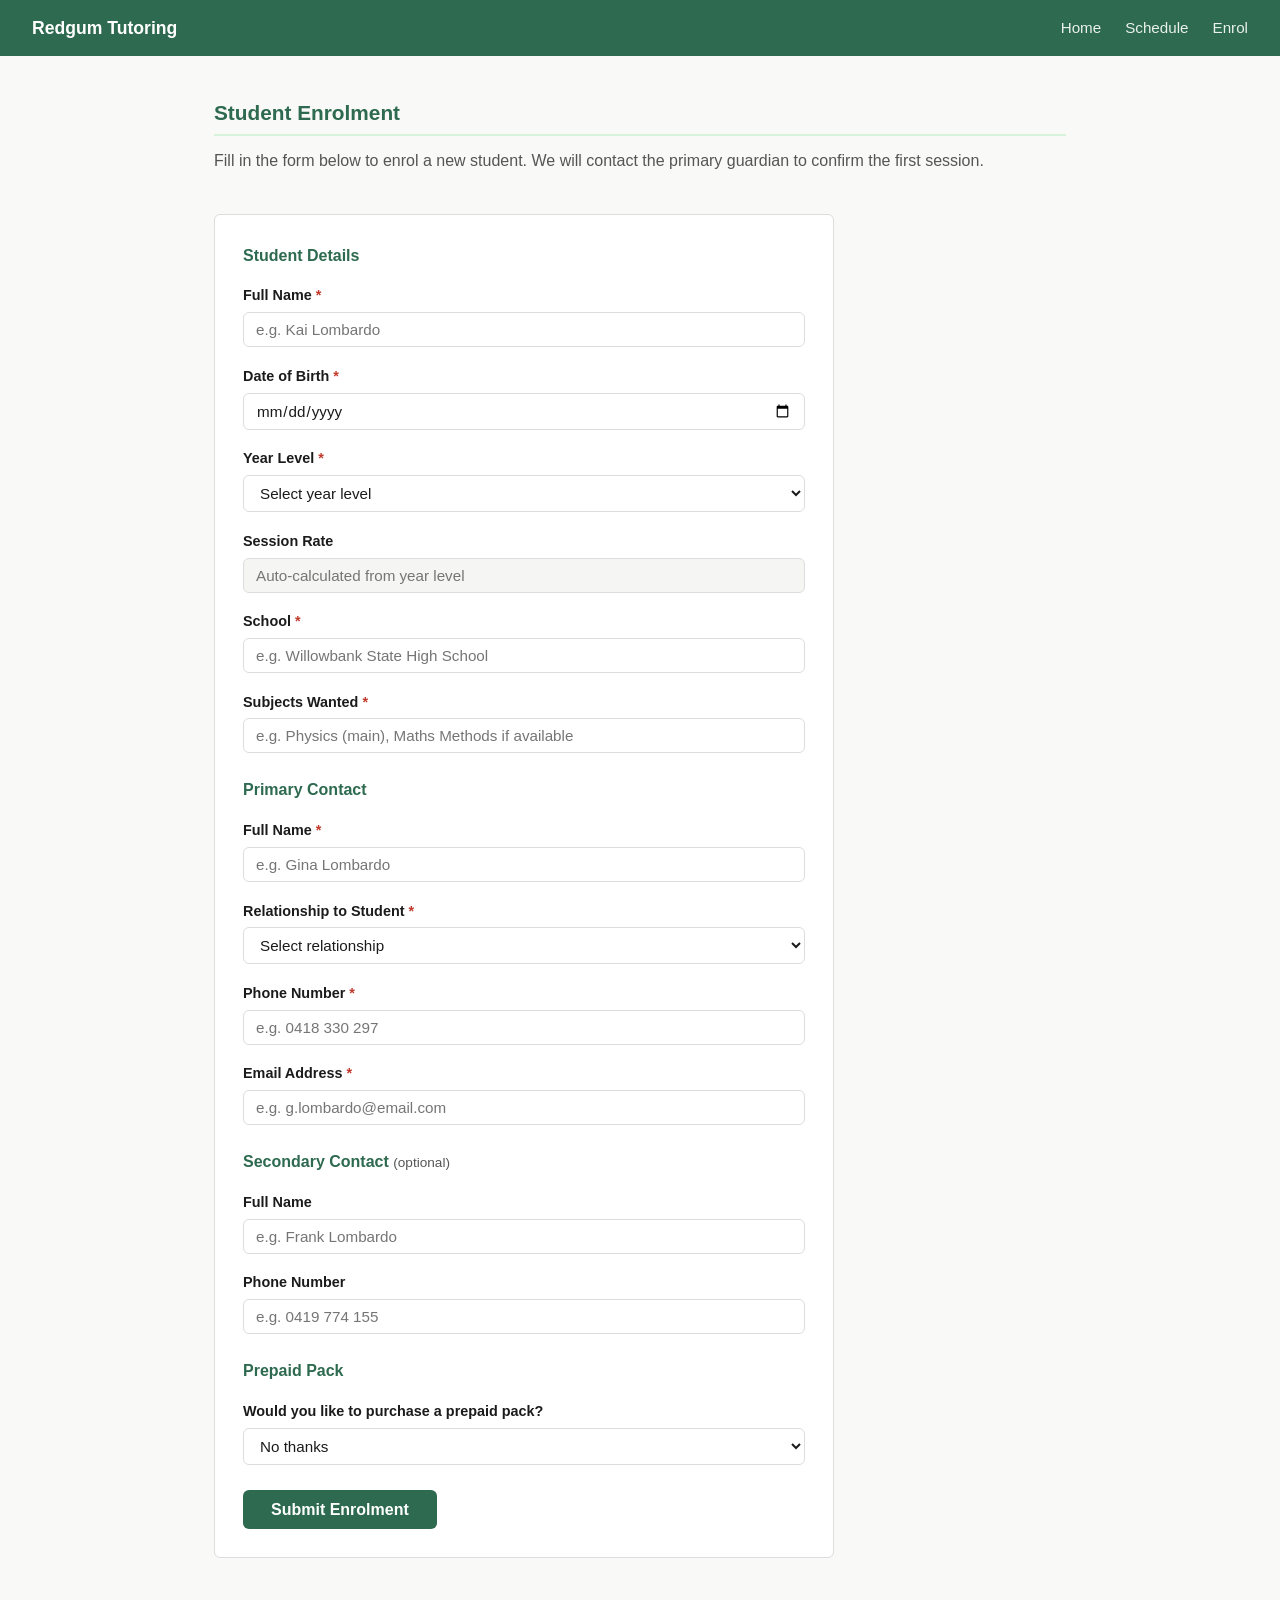
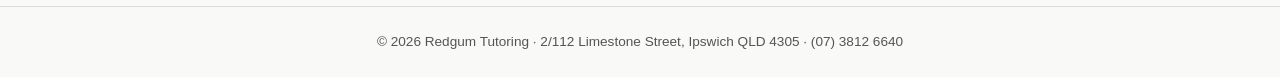
==== enrol.html @ b6dec643 "feat: add enrolment form with validation and fee rate" ====
<!DOCTYPE html>
<html lang="en">
<head>
  <meta charset="UTF-8">
  <meta name="viewport" content="width=device-width, initial-scale=1.0">
  <title>Enrol — Redgum Tutoring</title>
  <link rel="stylesheet" href="style.css">
</head>
<body>

<nav>
  <a class="brand" href="index.html">Redgum Tutoring</a>
  <ul>
    <li><a href="index.html">Home</a></li>
    <li><a href="schedule.html">Schedule</a></li>
    <li><a href="enrol.html">Enrol</a></li>
  </ul>
</nav>

<main>

  <section>
    <h2>Student Enrolment</h2>
    <p>Fill in the form below to enrol a new student. We will contact the primary guardian to confirm the first session.</p>
  </section>

  <div class="form-card">
    <form id="enrolForm" action="https://formspree.io/f/placeholder" method="POST" novalidate>

      <h3 style="font-size:1rem;margin-bottom:1rem;color:var(--green);">Student Details</h3>

      <div class="form-group">
        <label for="studentName">Full Name <span style="color:#c0392b">*</span></label>
        <input type="text" id="studentName" name="studentName" placeholder="e.g. Kai Lombardo">
        <div class="error-msg" id="err-studentName">Please enter the student's full name.</div>
      </div>

      <div class="form-group">
        <label for="dob">Date of Birth <span style="color:#c0392b">*</span></label>
        <input type="date" id="dob" name="dob">
        <div class="error-msg" id="err-dob">Please enter the student's date of birth.</div>
      </div>

      <div class="form-group">
        <label for="yearLevel">Year Level <span style="color:#c0392b">*</span></label>
        <select id="yearLevel" name="yearLevel">
          <option value="">Select year level</option>
          <option value="5">Year 5</option>
          <option value="6">Year 6</option>
          <option value="7">Year 7</option>
          <option value="8">Year 8</option>
          <option value="9">Year 9</option>
          <option value="10">Year 10</option>
          <option value="11">Year 11</option>
          <option value="12">Year 12</option>
        </select>
        <div class="error-msg" id="err-yearLevel">Please select a year level.</div>
      </div>

      <div class="form-group">
        <label for="feeRate">Session Rate</label>
        <input type="text" id="feeRate" name="feeRate" readonly placeholder="Auto-calculated from year level" style="background:#f5f5f3;color:var(--text-muted);">
      </div>

      <div class="form-group">
        <label for="school">School <span style="color:#c0392b">*</span></label>
        <input type="text" id="school" name="school" placeholder="e.g. Willowbank State High School">
        <div class="error-msg" id="err-school">Please enter the student's school.</div>
      </div>

      <div class="form-group">
        <label for="subjects">Subjects Wanted <span style="color:#c0392b">*</span></label>
        <input type="text" id="subjects" name="subjects" placeholder="e.g. Physics (main), Maths Methods if available">
        <div class="error-msg" id="err-subjects">Please enter at least one subject.</div>
      </div>

      <h3 style="font-size:1rem;margin:1.5rem 0 1rem;color:var(--green);">Primary Contact</h3>

      <div class="form-group">
        <label for="contactName">Full Name <span style="color:#c0392b">*</span></label>
        <input type="text" id="contactName" name="contactName" placeholder="e.g. Gina Lombardo">
        <div class="error-msg" id="err-contactName">Please enter the contact's full name.</div>
      </div>

      <div class="form-group">
        <label for="relationship">Relationship to Student <span style="color:#c0392b">*</span></label>
        <select id="relationship" name="relationship">
          <option value="">Select relationship</option>
          <option value="mother">Mother</option>
          <option value="father">Father</option>
          <option value="guardian">Guardian</option>
          <option value="other">Other</option>
        </select>
        <div class="error-msg" id="err-relationship">Please select a relationship.</div>
      </div>

      <div class="form-group">
        <label for="phone">Phone Number <span style="color:#c0392b">*</span></label>
        <input type="tel" id="phone" name="phone" placeholder="e.g. 0418 330 297">
        <div class="error-msg" id="err-phone">Please enter a valid 10-digit Australian phone number.</div>
      </div>

      <div class="form-group">
        <label for="email">Email Address <span style="color:#c0392b">*</span></label>
        <input type="email" id="email" name="email" placeholder="e.g. g.lombardo@email.com">
        <div class="error-msg" id="err-email">Please enter a valid email address.</div>
      </div>

      <h3 style="font-size:1rem;margin:1.5rem 0 1rem;color:var(--green);">Secondary Contact <span style="font-weight:normal;color:var(--text-muted);font-size:0.85rem;">(optional)</span></h3>

      <div class="form-group">
        <label for="contact2Name">Full Name</label>
        <input type="text" id="contact2Name" name="contact2Name" placeholder="e.g. Frank Lombardo">
      </div>

      <div class="form-group">
        <label for="contact2Phone">Phone Number</label>
        <input type="tel" id="contact2Phone" name="contact2Phone" placeholder="e.g. 0419 774 155">
        <div class="error-msg" id="err-contact2Phone">Please enter a valid 10-digit phone number.</div>
      </div>

      <h3 style="font-size:1rem;margin:1.5rem 0 1rem;color:var(--green);">Prepaid Pack</h3>

      <div class="form-group">
        <label for="prepaid">Would you like to purchase a prepaid pack?</label>
        <select id="prepaid" name="prepaid">
          <option value="no">No thanks</option>
          <option value="yes">Yes — 10 x 1hr sessions (5% off, valid 6 months)</option>
        </select>
      </div>

      <div id="prepaidNote" style="display:none;background:var(--green-pale);border-radius:var(--radius);padding:0.75rem 1rem;margin-bottom:1rem;font-size:0.9rem;color:var(--green);">
        Prepaid pack pricing: Years 5–9: $570 (save $30) &middot; Years 10–12: $684 (save $36). Payment arranged at your first session.
      </div>

      <button type="submit" class="btn-submit">Submit Enrolment</button>

      <div class="success-msg" id="successMsg">
        Thank you. Your enrolment has been received. We will be in touch shortly to arrange your first session.
      </div>

    </form>
  </div>

</main>

<footer>
  &copy; 2026 Redgum Tutoring &middot; 2/112 Limestone Street, Ipswich QLD 4305 &middot; (07) 3812 6640
</footer>

<script src="js/app.js"></script>
</body>
</html>
---- style.css ----
*, *::before, *::after {
  box-sizing: border-box;
  margin: 0;
  padding: 0;
}

:root {
  --green: #2d6a4f;
  --green-light: #40916c;
  --green-pale: #d8f3dc;
  --text: #1b1b1b;
  --text-muted: #555;
  --bg: #f9f9f7;
  --white: #ffffff;
  --border: #ddd;
  --radius: 6px;
}

body {
  font-family: Arial, sans-serif;
  font-size: 16px;
  line-height: 1.6;
  color: var(--text);
  background: var(--bg);
}

/* ── Navigation ── */
nav {
  background: var(--green);
  padding: 0 2rem;
  display: flex;
  align-items: center;
  justify-content: space-between;
  height: 56px;
}

nav .brand {
  color: var(--white);
  font-size: 1.1rem;
  font-weight: bold;
  text-decoration: none;
}

nav ul {
  list-style: none;
  display: flex;
  gap: 1.5rem;
}

nav ul a {
  color: var(--white);
  text-decoration: none;
  font-size: 0.95rem;
  opacity: 0.9;
}

nav ul a:hover {
  opacity: 1;
  text-decoration: underline;
}

/* ── Hero ── */
.hero {
  background: var(--green-light);
  color: var(--white);
  padding: 3rem 2rem;
  text-align: center;
}

.hero h1 {
  font-size: 2rem;
  margin-bottom: 0.5rem;
}

.hero p {
  font-size: 1.1rem;
  opacity: 0.92;
  max-width: 560px;
  margin: 0 auto 1.5rem;
}

.btn {
  display: inline-block;
  background: var(--white);
  color: var(--green);
  padding: 0.6rem 1.4rem;
  border-radius: var(--radius);
  text-decoration: none;
  font-weight: bold;
  font-size: 0.95rem;
}

.btn:hover {
  background: var(--green-pale);
}

/* ── Main content ── */
main {
  max-width: 900px;
  margin: 2.5rem auto;
  padding: 0 1.5rem;
}

section {
  margin-bottom: 2.5rem;
}

h2 {
  font-size: 1.3rem;
  color: var(--green);
  margin-bottom: 0.75rem;
  padding-bottom: 0.3rem;
  border-bottom: 2px solid var(--green-pale);
}

p {
  color: var(--text-muted);
  margin-bottom: 0.6rem;
}

/* ── Info grid ── */
.info-grid {
  display: grid;
  grid-template-columns: repeat(auto-fit, minmax(200px, 1fr));
  gap: 1rem;
  margin-top: 0.5rem;
}

.info-card {
  background: var(--white);
  border: 1px solid var(--border);
  border-radius: var(--radius);
  padding: 1rem 1.25rem;
}

.info-card h3 {
  font-size: 0.85rem;
  text-transform: uppercase;
  letter-spacing: 0.05em;
  color: var(--text-muted);
  margin-bottom: 0.4rem;
}

.info-card p {
  font-size: 0.95rem;
  color: var(--text);
  margin: 0;
}

/* ── Subjects list ── */
.subjects {
  display: flex;
  flex-wrap: wrap;
  gap: 0.5rem;
  margin-top: 0.5rem;
}

.subject-tag {
  background: var(--green-pale);
  color: var(--green);
  padding: 0.3rem 0.75rem;
  border-radius: 20px;
  font-size: 0.9rem;
}

/* ── Form ── */
.form-card {
  background: var(--white);
  border: 1px solid var(--border);
  border-radius: var(--radius);
  padding: 1.75rem;
  max-width: 620px;
}

.form-group {
  margin-bottom: 1.1rem;
}

label {
  display: block;
  font-size: 0.9rem;
  font-weight: bold;
  margin-bottom: 0.3rem;
  color: var(--text);
}

input, select, textarea {
  width: 100%;
  padding: 0.5rem 0.75rem;
  border: 1px solid var(--border);
  border-radius: var(--radius);
  font-family: Arial, sans-serif;
  font-size: 0.95rem;
  background: var(--white);
  color: var(--text);
}

input:focus, select:focus, textarea:focus {
  outline: 2px solid var(--green-light);
  border-color: var(--green-light);
}

.error-msg {
  color: #c0392b;
  font-size: 0.82rem;
  margin-top: 0.25rem;
  display: none;
}

.btn-submit {
  background: var(--green);
  color: var(--white);
  border: none;
  padding: 0.65rem 1.75rem;
  border-radius: var(--radius);
  font-size: 1rem;
  font-weight: bold;
  cursor: pointer;
  margin-top: 0.5rem;
}

.btn-submit:hover {
  background: var(--green-light);
}

.success-msg {
  background: var(--green-pale);
  color: var(--green);
  border: 1px solid var(--green-light);
  border-radius: var(--radius);
  padding: 1rem;
  margin-top: 1rem;
  display: none;
}

/* ── Schedule table ── */
.table-wrap {
  overflow-x: auto;
}

table {
  width: 100%;
  border-collapse: collapse;
  font-size: 0.93rem;
  background: var(--white);
}

thead th {
  background: var(--green);
  color: var(--white);
  padding: 0.6rem 0.9rem;
  text-align: left;
  font-weight: bold;
}

tbody tr:nth-child(even) {
  background: #f2f2f0;
}

tbody td {
  padding: 0.55rem 0.9rem;
  border-bottom: 1px solid var(--border);
  color: var(--text);
}

.status-attended   { color: #27ae60; font-weight: bold; }
.status-cancelled  { color: #c0392b; }
.status-noshow     { color: #e67e22; }
.status-booked     { color: var(--green-light); }

/* ── Footer ── */
footer {
  text-align: center;
  padding: 1.5rem;
  font-size: 0.85rem;
  color: var(--text-muted);
  border-top: 1px solid var(--border);
  margin-top: 3rem;
}
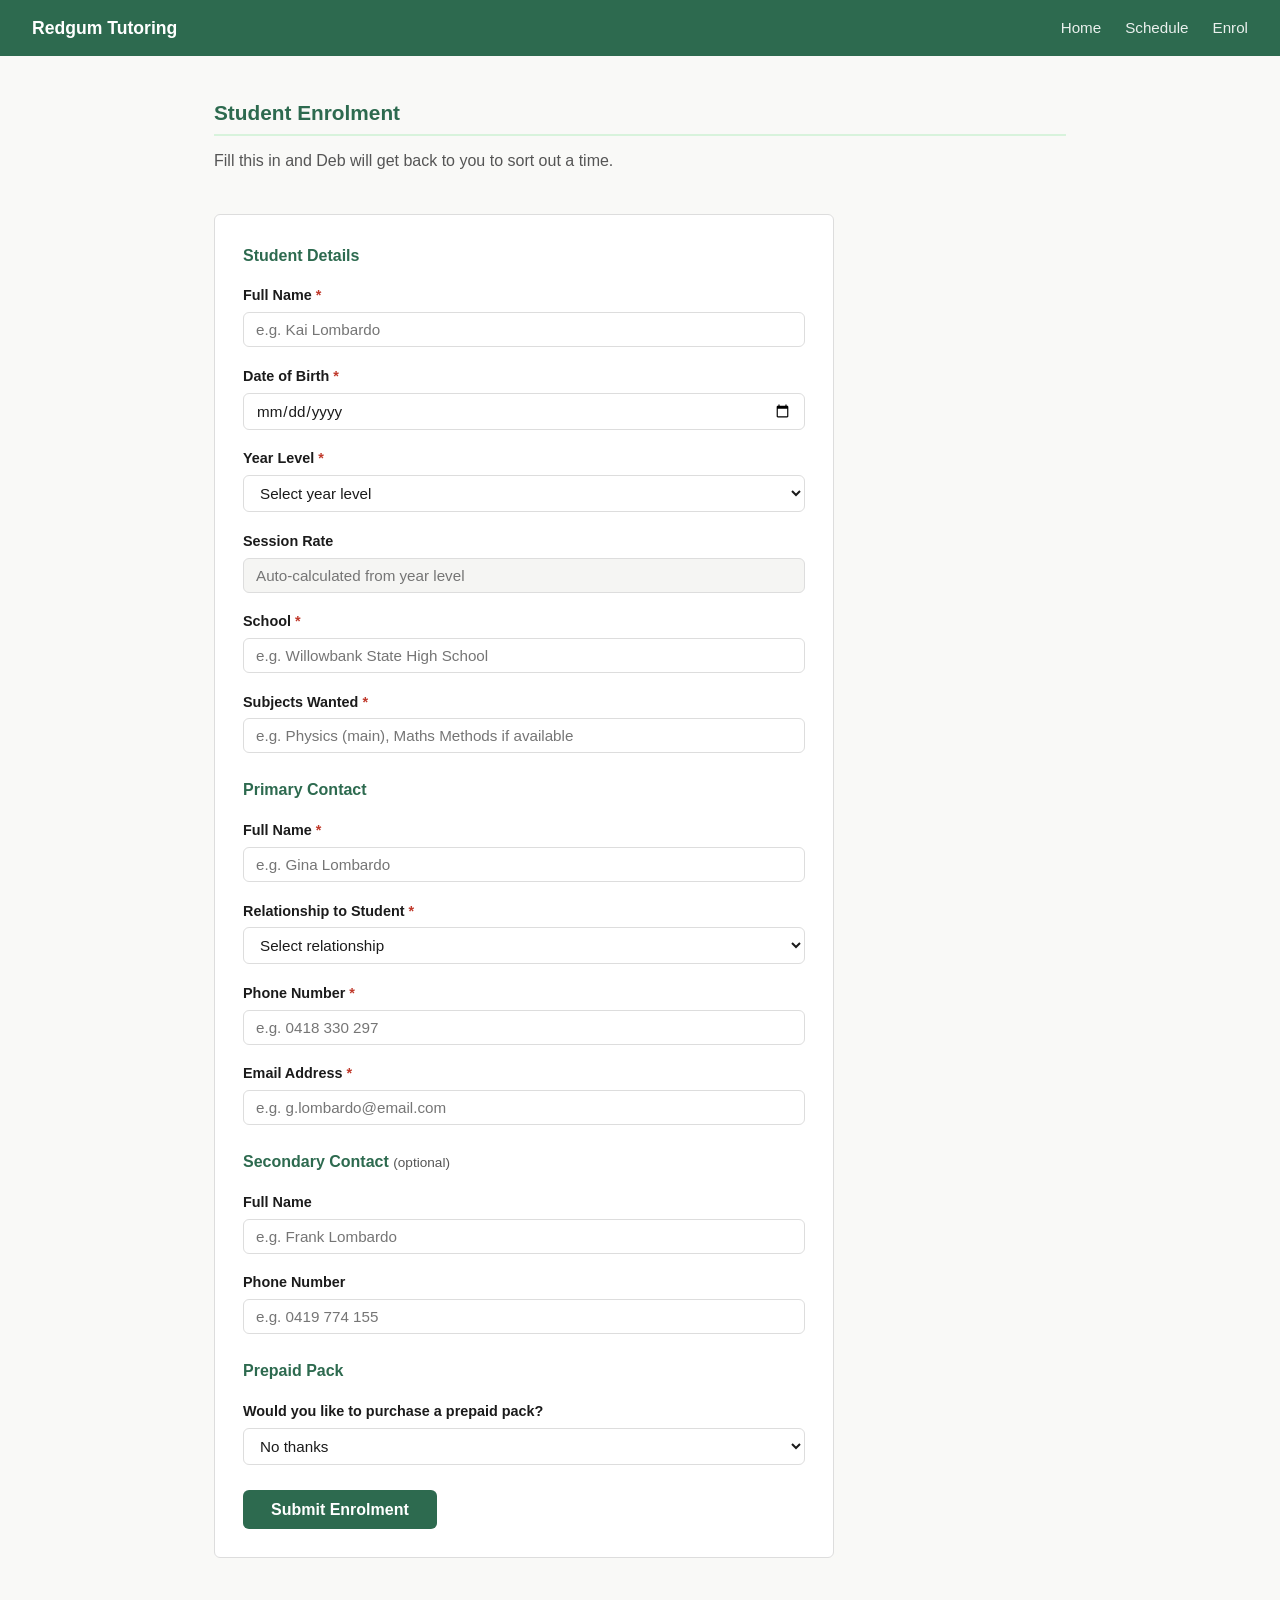
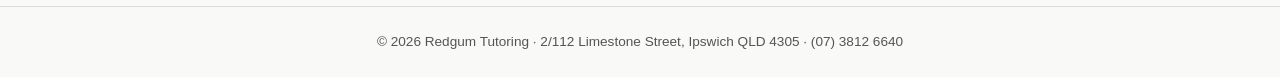
==== commit b6264ede: "fix: update homepage copy" ====
--- a/enrol.html
+++ b/enrol.html
@@ -21,7 +21,7 @@
 
   <section>
     <h2>Student Enrolment</h2>
-    <p>Fill in the form below to enrol a new student. We will contact the primary guardian to confirm the first session.</p>
+    <p>Fill this in and Deb will get back to you to sort out a time.</p>
   </section>
 
   <div class="form-card">
@@ -125,7 +125,7 @@
         <label for="prepaid">Would you like to purchase a prepaid pack?</label>
         <select id="prepaid" name="prepaid">
           <option value="no">No thanks</option>
-          <option value="yes">Yes — 10 x 1hr sessions (5% off, valid 6 months)</option>
+          <option value="yes">Yes, 10 x 1hr sessions (5% off, valid 6 months)</option>
         </select>
       </div>
 
@@ -136,7 +136,7 @@
       <button type="submit" class="btn-submit">Submit Enrolment</button>
 
       <div class="success-msg" id="successMsg">
-        Thank you. Your enrolment has been received. We will be in touch shortly to arrange your first session.
+        Done. Deb will be in touch to lock in a time.
       </div>
 
     </form>
--- a/style.css
+++ b/style.css
@@ -268,6 +268,29 @@
 .status-noshow     { color: #e67e22; }
 .status-booked     { color: var(--green-light); }
 
+/* ── Filter buttons ── */
+.filter-btn {
+  background: var(--white);
+  border: 1px solid var(--border);
+  border-radius: 20px;
+  padding: 0.35rem 0.9rem;
+  font-size: 0.88rem;
+  cursor: pointer;
+  color: var(--text);
+  font-family: Arial, sans-serif;
+}
+
+.filter-btn:hover {
+  border-color: var(--green-light);
+  color: var(--green);
+}
+
+.filter-btn.active {
+  background: var(--green);
+  color: var(--white);
+  border-color: var(--green);
+}
+
 /* ── Footer ── */
 footer {
   text-align: center;
